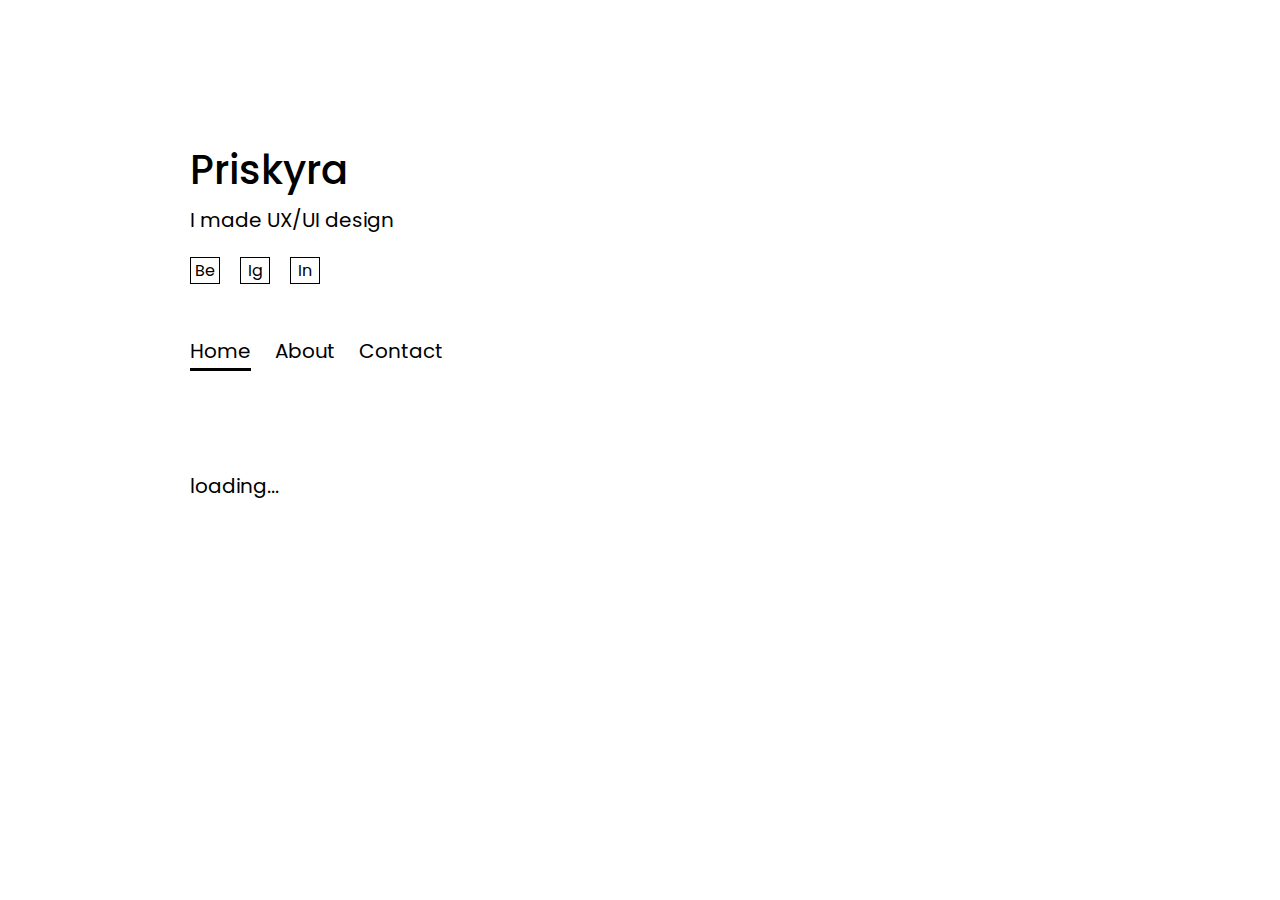
==== index.html @ e3af66f3 "add basic router" ====
<!DOCTYPE html>
<html lang="en">
<head>
  <meta charset="UTF-8"/>
  <title>Iki Portfolio</title>
  <meta name="description" content="Portfolio Prisky Ratna Aningtiyas"/>
  <meta name="viewport" content="width=device-width, initial-scale=1">
  <link rel="stylesheet" href="css/style.css">
  <meta name="theme-color" content="#00897B"/>
</head>
<body>
  <div id="header">
    <div class="container">
      <header>
        <h1>Priskyra</h1>
        <h2>I made UX/UI design</h2>
      </header>
      
      <ul class="socials">
        <li>Be</li>
        <li>Ig</li>
        <li>In</li>
      </ul>
      
      <nav>
        <ul>
          <li class="nav-home active">
            <a href="#/home">Home</a>
          </li>
          <li class="nav-about">
            <a href="#/about">About</a>
          </li>
          <li class="nav-contact">
            <a href="#/contact">Contact</a>
          </li>
        </ul>
      </nav>
    </div>
  </div>
  <main id="main" class="container">
    loading...
  </main>
  <script src="js/main.js"></script>
</body>
</html>
---- css/style.css ----
@import url('https://fonts.googleapis.com/css2?family=Poppins:ital,wght@0,200;0,300;0,400;0,500;0,600;1,200;1,300;1,400;1,500&display=swap');

body {
  margin: 0;
  padding: 0;
  box-sizing: border-box;
  /* height: 100vh; */
  font-family: 'Poppins', sans-serif;
  font-size: 20px;
}

.container {
  margin: 0 auto;
  width: 90%;
  max-width: 900px;
}

#header {
  margin-top: 140px;
  margin-bottom: 100px;
}

header h1,
header h2 {
  margin: 0;
}

header h1 {
  font-weight: 500;
}

header h2 {
  font-weight: 400;
  font-size: 1em;
  margin-top: 5px;
}

ul.socials {
  display: flex;
  list-style-type: none;
  margin: 22px 0 0 0;
  padding: 0;
  font-size: 0.8em;
}

ul.socials li {
  list-style: none;
  border: 1px solid #000000;
  padding: 0 1px;
  margin-right: 20px;
  min-width: 26px;
  text-align: center;
  font-weight: 400;
  cursor: pointer;
}

nav ul {
  display: flex;
  list-style-type: none;
  margin: 50px -12px 0 -12px;
  padding: 0;
}

nav li {
  margin: 0 12px;
  padding: 2px 0;
  font-weight: 400;
  cursor: pointer;
}

nav li>a {
  text-decoration: none;
  color: inherit;
}

nav li:hover {
  color: #555555;
}

nav li.active {
  border-bottom: 3px solid #000000;
}

ul.show-category {
  display: flex;
  list-style-type: none;
  margin: 0 auto;
  padding: 0;
  justify-content: center;
}

ul.show-category li {
  cursor: pointer;
  padding: 2px 15px;
  border: 1px solid #000000;
  margin: 0 9px;
}

ul.show-category li.active {
  color: #ffffff;
  background-color: #000000;
}
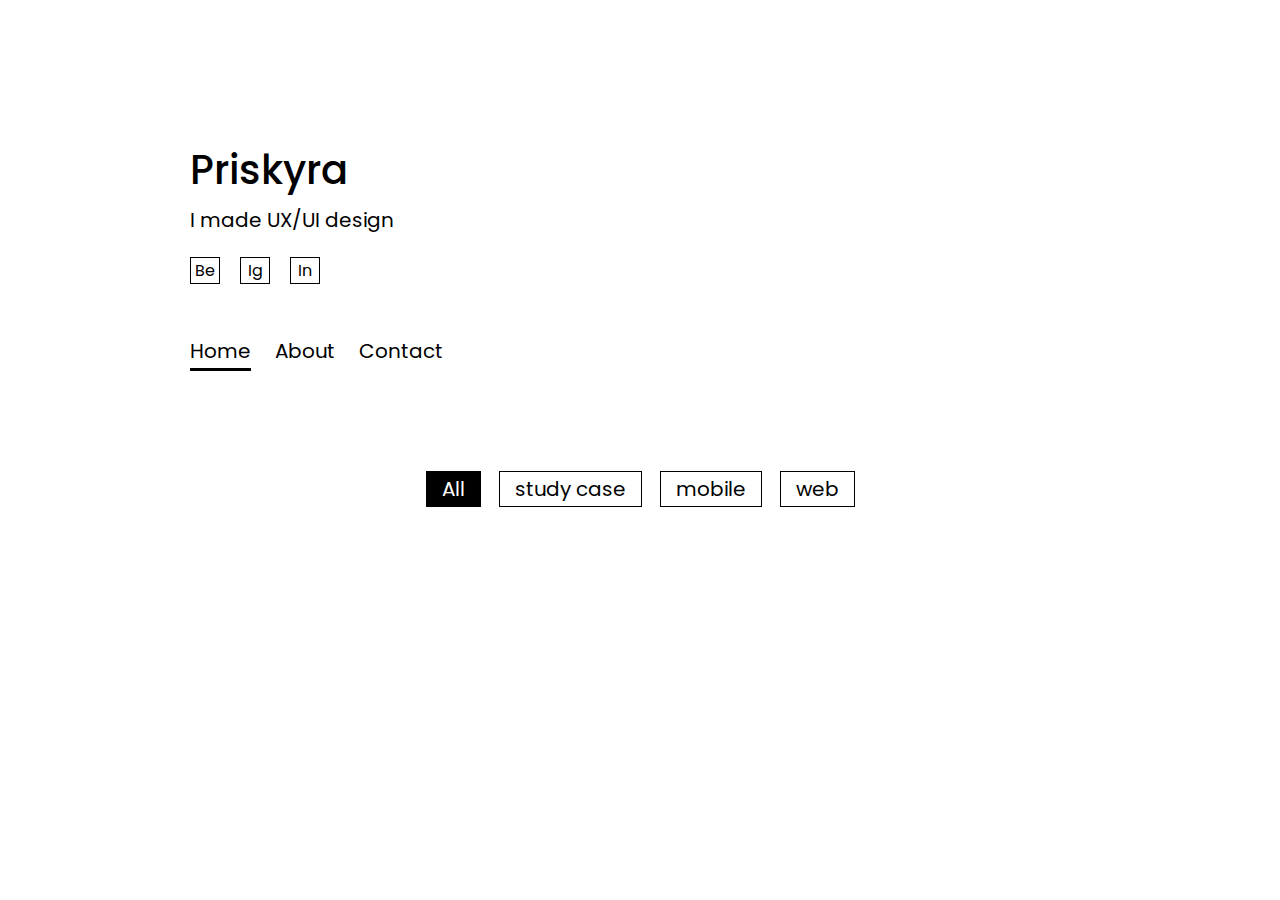
==== commit bfa6bc91: "add home category" ====
--- a/index.html
+++ b/index.html
@@ -15,13 +15,11 @@
         <h1>Priskyra</h1>
         <h2>I made UX/UI design</h2>
       </header>
-      
       <ul class="socials">
         <li>Be</li>
         <li>Ig</li>
         <li>In</li>
       </ul>
-      
       <nav>
         <ul>
           <li class="nav-home active">
@@ -40,6 +38,6 @@
   <main id="main" class="container">
     loading...
   </main>
-  <script src="js/main.js"></script>
+  <script type="module" src="js/main.js"></script>
 </body>
 </html>